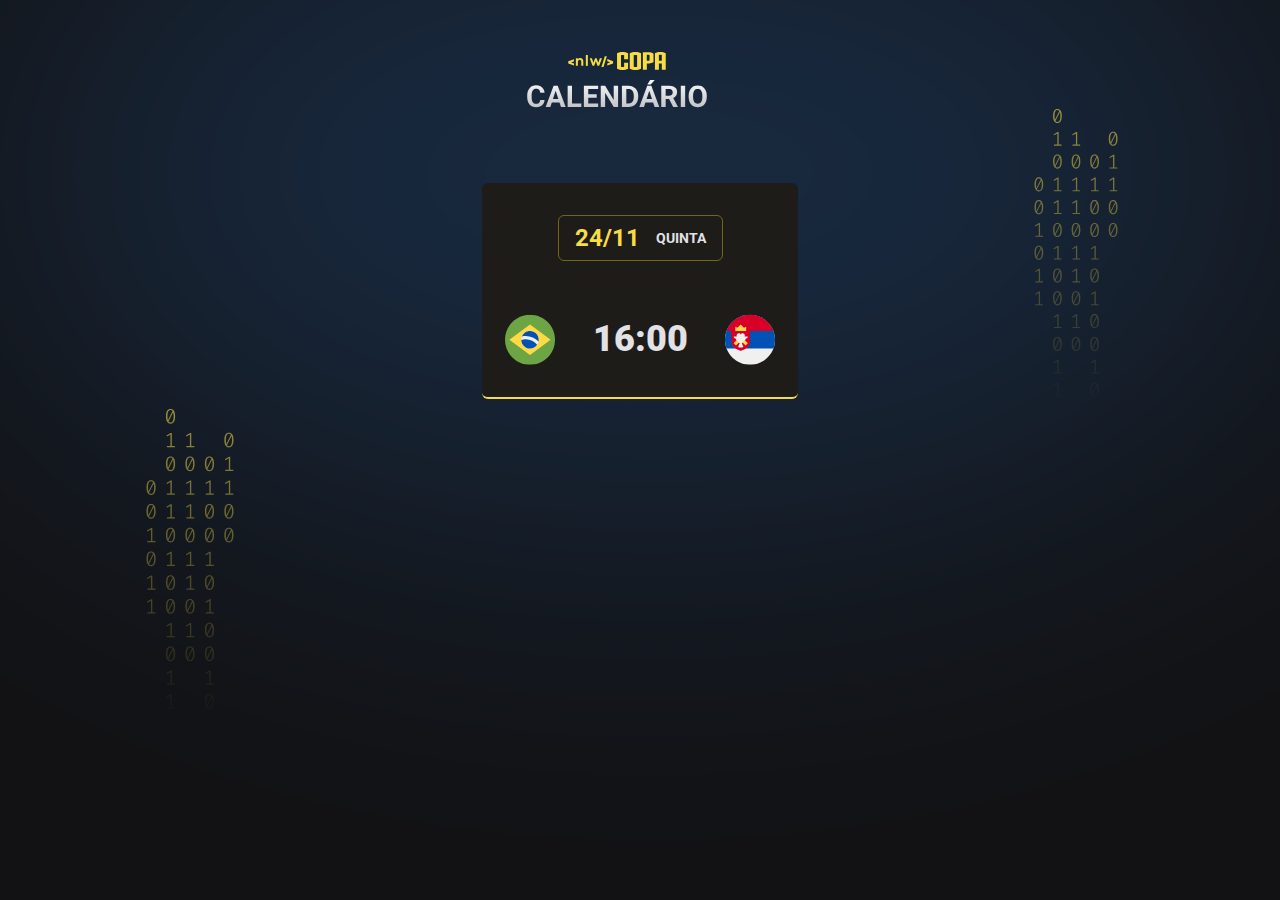
==== 3 - NLW-Copa-Rocketseat/index.html @ 929044cf "." ====
<!DOCTYPE html>
<html lang="pt-br">
    <head>
        <meta charset="UTF-8">
        <meta http-equiv="X-UA-Compatible" content="IE=edge">
        <meta name="viewport" content="width=device-width, initial-scale=1.0">
        <title>Calendário NLW Copa</title>
        <link rel="stylesheet" href="./css/style.css"/>
        <link rel="preconnect" href="https://fonts.googleapis.com">
<link rel="preconnect" href="https://fonts.gstatic.com" crossorigin>
<link href="https://fonts.googleapis.com/css2?family=Roboto:wght@700;900&display=swap" rel="stylesheet">

    </head>
    <body>
        <div id="app">
            <header>
                <img src="./assets/logo.svg" alt="Logo da NLW"/>
            </header>
            <main id="cards">
                <div class="card">
                    <h2>24/11 <span>Quinta</span> </h2>
                    <ul>
                        <li>
                            <img src="./assets/Icon-Brazil.svg" alt="Icone Brazil">
                            <strong>16:00</strong>
                            <img src="./assets/Icon-Serbia.svg" alt="Icone Serbia">
                        </li>
                    </ul>
                </div>
            </main>
        </div>
    </body>
</html>
---- 3 - NLW-Copa-Rocketseat/css/style.css ----
*{
  margin:0;
  padding: 0;
  box-sizing: border-box;
}

body {
  background: #121214;
  background-image: url('../assets/bg.svg');
  background-position-x: center;
  background-position-y: 55%;
}

body * {
  font-family: 'Roboto', sans-serif;
}

ul{
  list-style: none;
}

#app {
  width: fit-content;
  margin: 52px auto;
}

header {
    margin-bottom: 63px;
}

.card{
  padding: 32px 23px;
  text-align: center;
  background: #1d1c19;
  border-bottom: 2px solid #f7dd43;
  border-radius: 6px;
}

.card h2{
  display: flex;
  gap: 16px;
  justify-content: center;
  align-items: center;
  padding: 8px 16px;
  border: 1px solid #746615;
  border-radius: 6px;
  width: fit-content;
  margin-inline: auto;
  margin-bottom: 53px;
  color: #f7dd43;
}

.card h2 span{
  color: #E1E1E6;
  font-size: 14px;
  text-transform: uppercase;
}

.card ul{
  display: flex;
  flex-direction: column;
  gap: 24px;

  width: 270px;
}

.card ul li{
  display:flex;
  align-items:center;
  justify-content: space-between;
}

.card ul li + li{
  padding-top:24px;
  border-top: 1px solid #323238;
}

.card ul li strong{
  font-weight: 900;
  font-size: 36px;
  line-height: 125%;
  color: #E1E1E6;
}
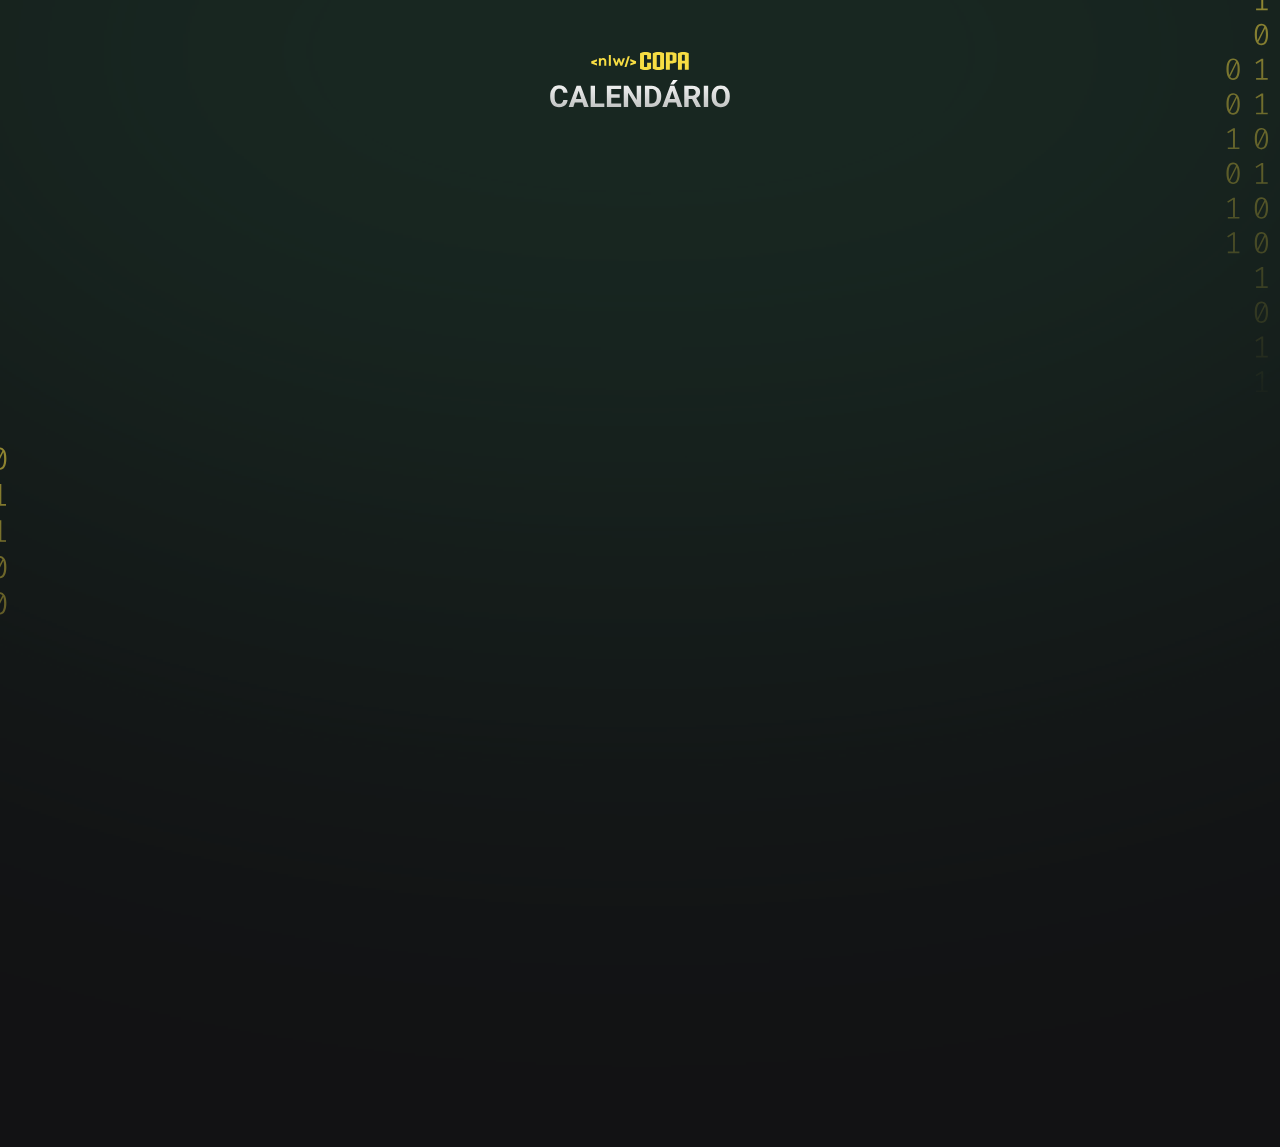
==== commit 8de4259f: "aula 4 nlw" ====
--- a/3 - NLW-Copa-Rocketseat/index.html
+++ b/3 - NLW-Copa-Rocketseat/index.html
@@ -11,23 +11,14 @@
 <link href="https://fonts.googleapis.com/css2?family=Roboto:wght@700;900&display=swap" rel="stylesheet">
 
     </head>
-    <body>
+    <body class="green">
         <div id="app">
             <header>
                 <img src="./assets/logo.svg" alt="Logo da NLW"/>
             </header>
             <main id="cards">
-                <div class="card">
-                    <h2>24/11 <span>Quinta</span> </h2>
-                    <ul>
-                        <li>
-                            <img src="./assets/Icon-Brazil.svg" alt="Icone Brazil">
-                            <strong>16:00</strong>
-                            <img src="./assets/Icon-Serbia.svg" alt="Icone Serbia">
-                        </li>
-                    </ul>
-                </div>
             </main>
         </div>
+        <script src="./js/main.js"></script>
     </body>
 </html>--- a/3 - NLW-Copa-Rocketseat/css/style.css
+++ b/3 - NLW-Copa-Rocketseat/css/style.css
@@ -1,48 +1,78 @@
-*{
-  margin:0;
+* {
+  margin: 0;
   padding: 0;
   box-sizing: border-box;
 }
 
 body {
   background: #121214;
-  background-image: url('../assets/bg.svg');
   background-position-x: center;
-  background-position-y: 55%;
+  background-position-y: top;
+  background-repeat: no-repeat;
+  background-size: cover;
 }
 
 body * {
-  font-family: 'Roboto', sans-serif;
+  font-family: "Roboto", sans-serif;
 }
 
-ul{
+ul {
   list-style: none;
 }
 
 #app {
   width: fit-content;
-  margin: 52px auto;
+  margin: auto;
+  padding-top: 52px;
 }
 
 header {
-    margin-bottom: 63px;
+  margin-bottom: 63px;
+  text-align: center;
 }
 
-.card{
+:root {
+  --card--color-primary: #f7dd43;
+  --card-title-border-color: #746615;
+  --card-bg-color: #1d1c19;
+  background-image: url(../assets/background-yellow.svg);
+}
+
+body.blue {
+  --card--color-primary: #338af3;
+  --card-title-border-color: #338af3;
+  --card-bg-color: #202024;
+  background-image: url(../assets/background-blue.svg);
+}
+
+body.green {
+  --card--color-primary: #047c3f;
+  --card-title-border-color: #047c3f;
+  --card-bg-color: #1a1f1b;
+  background-image: url(../assets/background-green.svg);
+}
+
+#cards {
+  display: flex;
+  flex-direction: column;
+  gap: 32px;
+}
+
+.card {
   padding: 32px 23px;
   text-align: center;
-  background: #1d1c19;
-  border-bottom: 2px solid #f7dd43;
+  background: var(--card-bg-color);
+  border-bottom: 2px solid var(--card--color-primary);
   border-radius: 6px;
 }
 
-.card h2{
+.card h2 {
   display: flex;
   gap: 16px;
   justify-content: center;
   align-items: center;
   padding: 8px 16px;
-  border: 1px solid #746615;
+  border: 1px solid var(--card-title-border-color);
   border-radius: 6px;
   width: fit-content;
   margin-inline: auto;
@@ -50,13 +80,13 @@
   color: #f7dd43;
 }
 
-.card h2 span{
-  color: #E1E1E6;
+.card h2 span {
+  color: #e1e1e6;
   font-size: 14px;
   text-transform: uppercase;
 }
 
-.card ul{
+.card ul {
   display: flex;
   flex-direction: column;
   gap: 24px;
@@ -64,20 +94,52 @@
   width: 270px;
 }
 
-.card ul li{
-  display:flex;
-  align-items:center;
+.card ul li {
+  display: flex;
+  align-items: center;
   justify-content: space-between;
 }
 
-.card ul li + li{
-  padding-top:24px;
+.card ul li + li {
+  padding-top: 24px;
   border-top: 1px solid #323238;
 }
 
-.card ul li strong{
+.card ul li strong {
   font-weight: 900;
   font-size: 36px;
   line-height: 125%;
-  color: #E1E1E6;
-}+  color: #e1e1e6;
+}
+
+.card ul li strong:hover,
+.card ul li img:hover {
+  transform: scale(1.1);
+}
+
+.card ul li strong,
+.card ul li img {
+  transition: transform 0.3s;
+}
+
+.card {
+  opacity: 0;
+  animation: appear 0.7s forwards;
+}
+@keyframes appear {
+  0% {
+    opacity: 0;
+    transform: translateY(-50px);
+  }
+  100% {
+    opacity: 1;
+  }
+}
+
+@media (min-width: 700px) {
+  #cards {
+    max-width: 670px;
+    flex-direction: row;
+    flex-wrap: wrap;
+  }
+}
